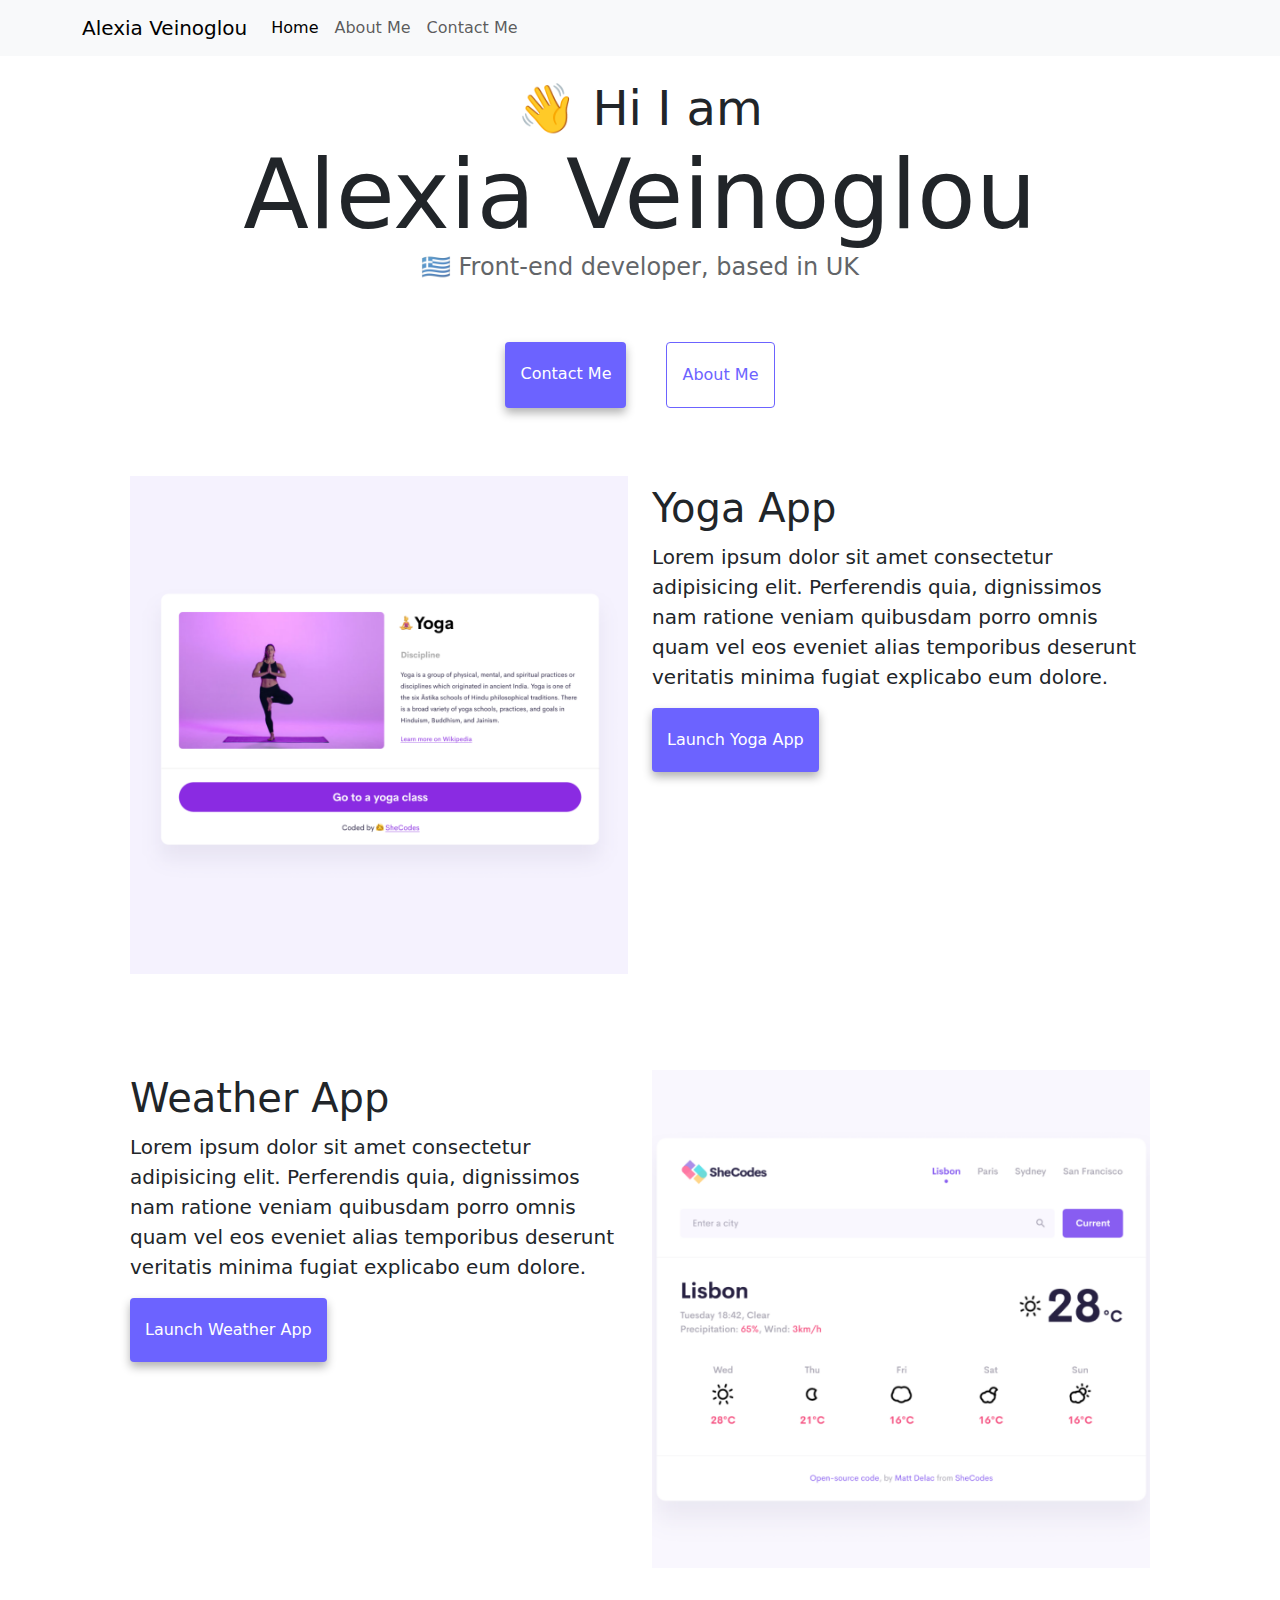
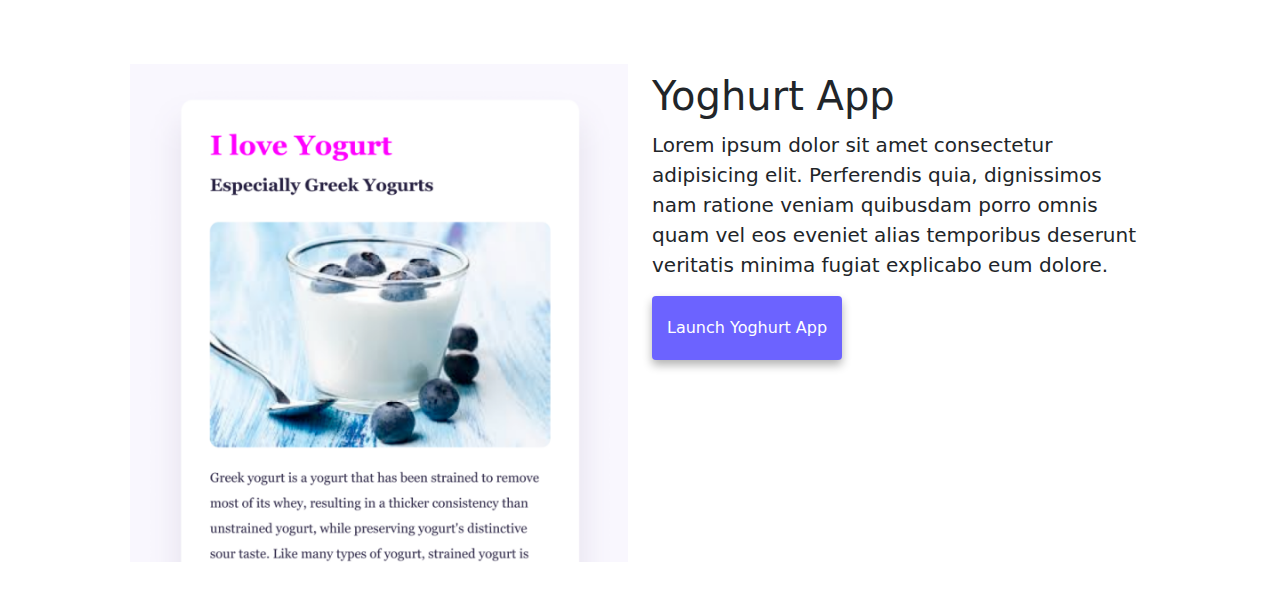
==== index.html @ 29571ba5 "Initial commit" ====
<!DOCTYPE html>
<html lang="en">
  <head>
    <meta charset="UTF-8" />
    <meta http-equiv="X-UA-Compatible" content="IE=edge" />
    <meta name="viewport" content="width=device-width, initial-scale=1.0" />
    <title>Alexia Veinoglou</title>
    <link
      href="https://cdn.jsdelivr.net/npm/bootstrap@5.3.3/dist/css/bootstrap.min.css"
      rel="stylesheet"
      integrity="sha384-QWTKZyjpPEjISv5WaRU9OFeRpok6YctnYmDr5pNlyT2bRjXh0JMhjY6hW+ALEwIH"
      crossorigin="anonymous"
    />
    <script
      src="https://cdn.jsdelivr.net/npm/bootstrap@5.3.3/dist/js/bootstrap.bundle.min.js"
      integrity="sha384-YvpcrYf0tY3lHB60NNkmXc5s9fDVZLESaAA55NDzOxhy9GkcIdslK1eN7N6jIeHz"
      crossorigin="anonymous"
    ></script>
    <link rel="stylesheet" href="style.css" />
  </head>
  <body>
    <nav class="navbar navbar-expand-lg bg-body-tertiary sticky-top">
      <div class="container">
        <a class="navbar-brand" href="index.html">Alexia Veinoglou</a>
        <button
          class="navbar-toggler"
          type="button"
          data-bs-toggle="collapse"
          data-bs-target="#navbarNavAltMarkup"
          aria-controls="navbarNavAltMarkup"
          aria-expanded="false"
          aria-label="Toggle navigation"
        >
          <span class="navbar-toggler-icon"></span>
        </button>
        <div class="collapse navbar-collapse" id="navbarNavAltMarkup">
          <div class="navbar-nav">
            <a class="nav-link active" aria-current="page" href="index.html"
              >Home</a
            >
            <a class="nav-link" href="about.html">About Me</a>
            <a class="nav-link" href="about.html#contact">Contact Me</a>
          </div>
        </div>
      </div>
    </nav>
    <div class="mt-4">
      <h2>👋 Hi I am</h2>
      <h1>Alexia Veinoglou</h1>
      <h3>🇬🇷 Front-end developer, based in UK</h3>
    </div>
    <div class="navigation-links">
      <a href="about.html#contact" class="contact-link">Contact me</a>
      <a href="about.html" class="about-link">About me</a>
    </div>

    <div class="container">
      <div class="row p-5">
        <div class="col-md-6">
          <img src="images/yoga.png" alt="yoga app photo" class="img-fluid" />
        </div>
        <div class="col-md-6 mt-2">
          <h4>Yoga App</h4>
          <p class="app-description">
            Lorem ipsum dolor sit amet consectetur adipisicing elit. Perferendis
            quia, dignissimos nam ratione veniam quibusdam porro omnis quam vel
            eos eveniet alias temporibus deserunt veritatis minima fugiat
            explicabo eum dolore.
          </p>
          <a class="app-links mb-4" href="#">Launch yoga app</a>
        </div>
      </div>
      <div class="row p-5">
        <div class="col-md-6 mt-1">
          <h4>Weather App</h4>
          <p class="app-description">
            Lorem ipsum dolor sit amet consectetur adipisicing elit. Perferendis
            quia, dignissimos nam ratione veniam quibusdam porro omnis quam vel
            eos eveniet alias temporibus deserunt veritatis minima fugiat
            explicabo eum dolore.
          </p>
          <a class="app-links mb-4" href="#">Launch weather app</a>
        </div>
        <div class="col-md-6">
          <img
            src="images/weather.png"
            alt="weather app photo"
            class="img-fluid"
          />
        </div>
      </div>
      <div class="row p-5">
        <div class="col-md-6">
          <img
            src="images/yogurt.png"
            alt="yoghurt app photo"
            class="img-fluid"
          />
        </div>
        <div class="col-md-6 mt-2">
          <h4>Yoghurt App</h4>
          <p class="app-description">
            Lorem ipsum dolor sit amet consectetur adipisicing elit. Perferendis
            quia, dignissimos nam ratione veniam quibusdam porro omnis quam vel
            eos eveniet alias temporibus deserunt veritatis minima fugiat
            explicabo eum dolore.
          </p>
          <a class="app-links mb-4" href="#">Launch yoghurt app</a>
        </div>
      </div>
    </div>
  </body>
</html>
---- style.css ----
:root {
  --primary-color: #6c63ff;
  --secondary-color: #f5f2fe;
  --box-shadow: 0 5px 10px rgba(0, 0, 0, 0.3);
}

h1,
h2,
h3 {
  text-align: center;
  margin: 0;
}

h1 {
  font-size: 96px;
}

h2 {
  font-size: 48px;
}

h3 {
  font-size: 24px;
  opacity: 0.7;
}

h4 {
  font-size: 40px;
}

.about-paragraph {
  font-size: 20px;
  line-height: 1.5;
  margin: 20px;
  padding: 10px;
  text-align: center;
}

.navigation-links {
  display: flex;
  margin-top: 40px;
  justify-content: center;
}

.navigation-links a {
  margin: 20px;
  border-radius: 4px;
  padding: 20px 15px;
  text-decoration: none;
  text-transform: capitalize;
}

.contact-link {
  background: var(--primary-color);
  box-shadow: var(--box-shadow);
  color: white;
}

.about-link {
  color: var(--primary-color);
  border: 1px solid var(--primary-color);
}

.app-links {
  display: inline-block;
  background: var(--primary-color);
  box-shadow: var(--box-shadow);
  color: white;
  border-radius: 4px;
  padding: 20px 15px;
  text-decoration: none;
  text-transform: capitalize;
}

.app-description {
  font-size: 20px;
  line-height: 1.5;
  margin-top: 10px;
}

.email-link {
  display: flex;
  justify-content: center;
  color: var(--primary-color);
  font-size: 28px;
  text-decoration: none;
}

.email-link:hover {
  text-decoration: underline;
}
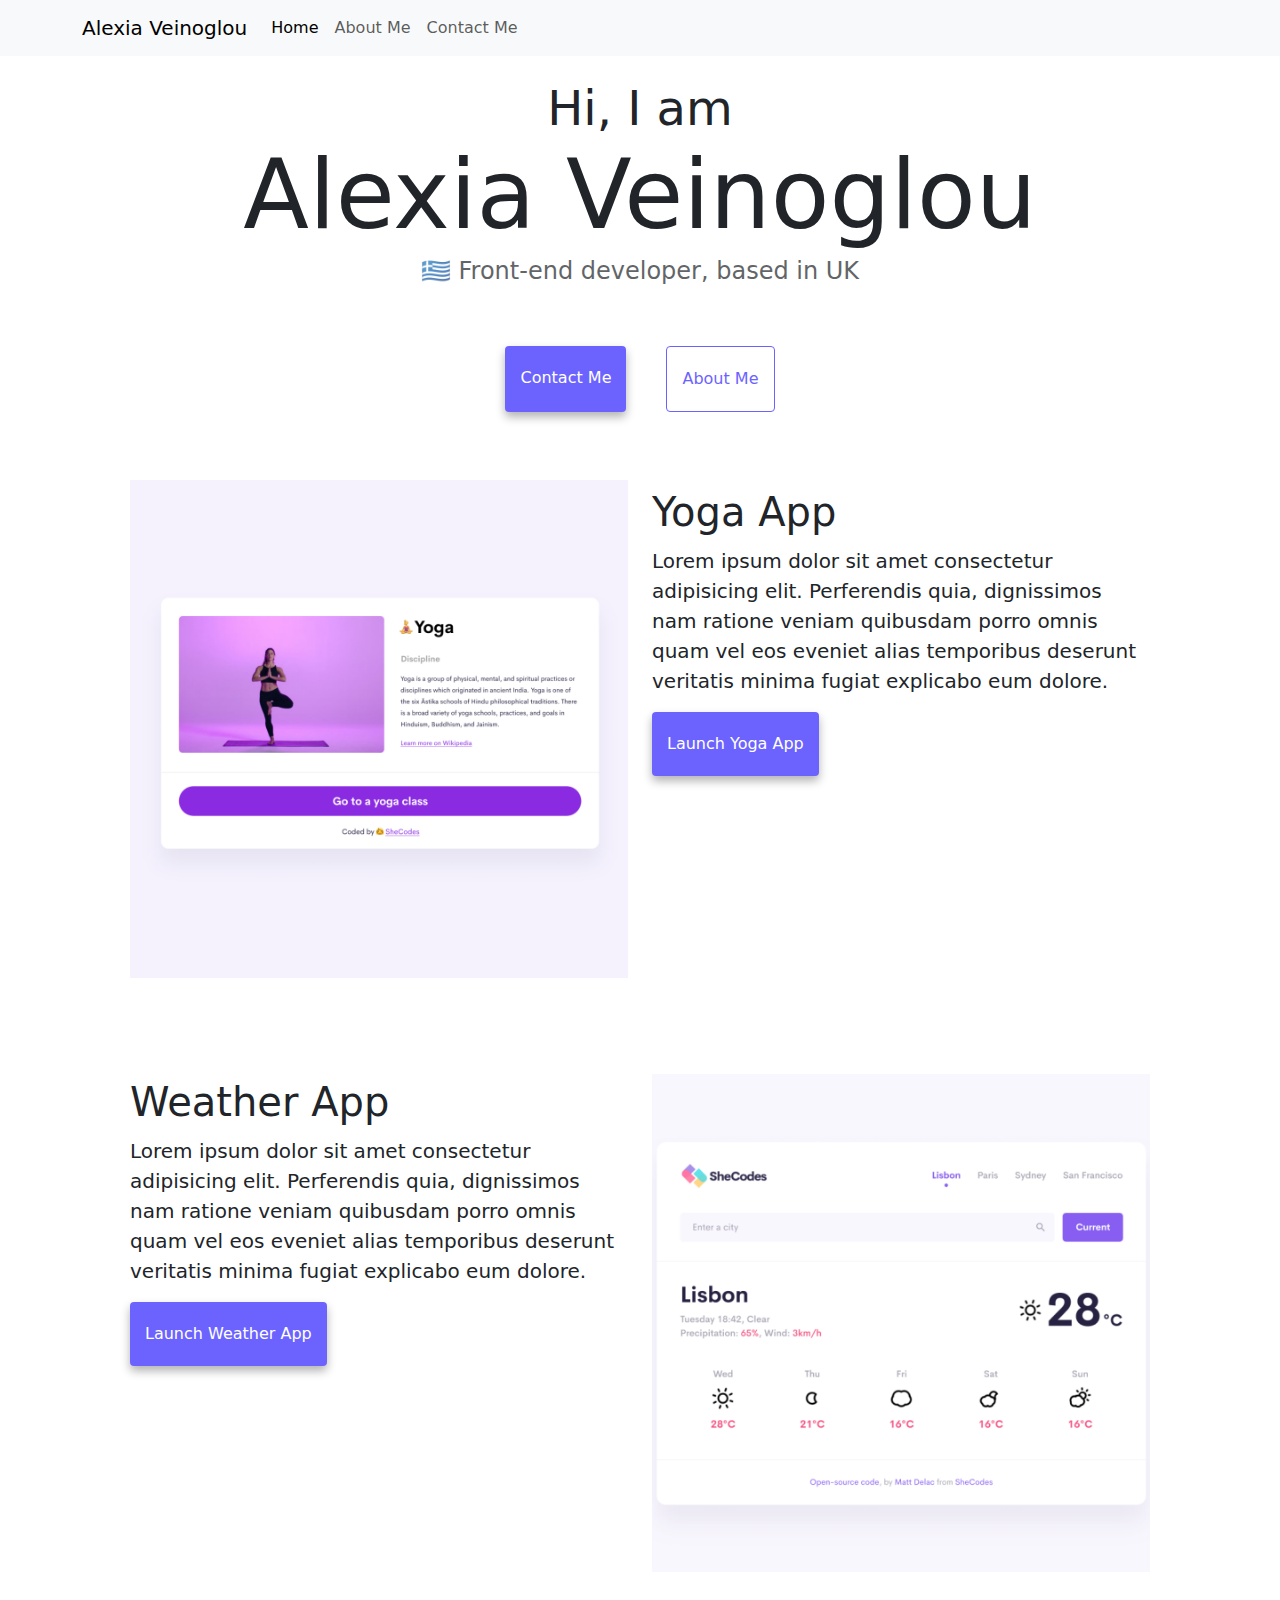
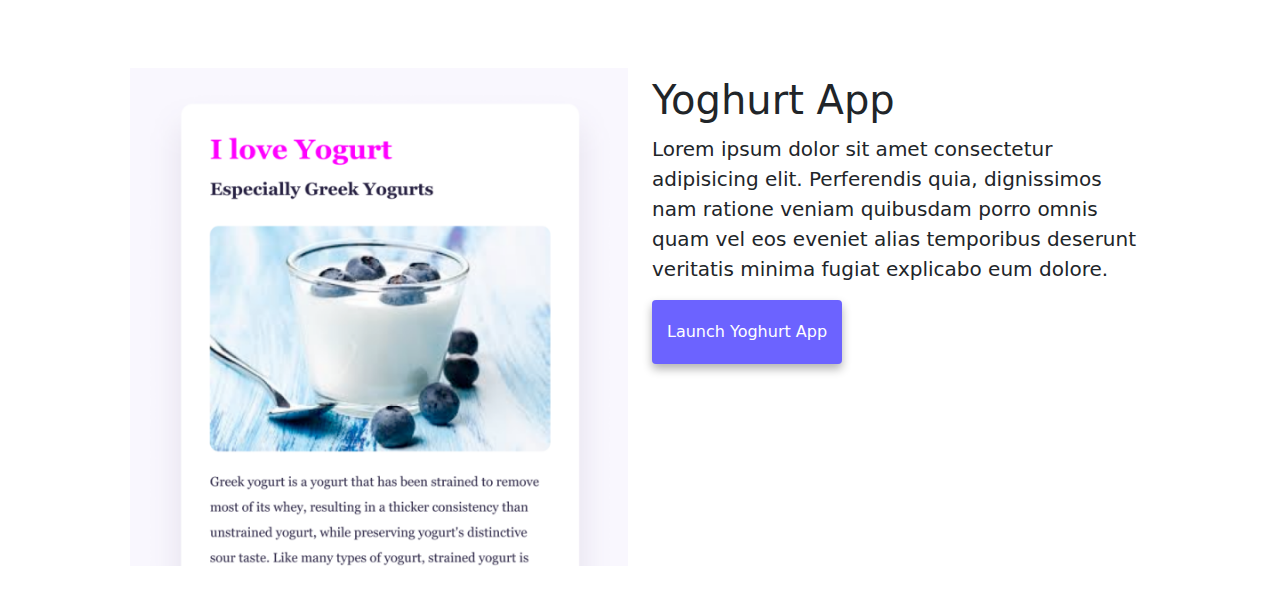
==== commit 51da2de0: "Made website responsive" ====
--- a/index.html
+++ b/index.html
@@ -45,9 +45,9 @@
       </div>
     </nav>
     <div class="mt-4">
-      <h2>👋 Hi I am</h2>
+      <h2>Hi, I am</h2>
       <h1>Alexia Veinoglou</h1>
-      <h3>🇬🇷 Front-end developer, based in UK</h3>
+      <h3 class="mt-1">🇬🇷 Front-end developer, based in UK</h3>
     </div>
     <div class="navigation-links">
       <a href="about.html#contact" class="contact-link">Contact me</a>
@@ -57,7 +57,7 @@
     <div class="container">
       <div class="row p-5">
         <div class="col-md-6">
-          <img src="images/yoga.png" alt="yoga app photo" class="img-fluid" />
+          <img src="images/yoga.png" alt="yoga app photo" class="img-fluid d-none d-sm-block" />
         </div>
         <div class="col-md-6 mt-2">
           <h4>Yoga App</h4>
@@ -85,7 +85,7 @@
           <img
             src="images/weather.png"
             alt="weather app photo"
-            class="img-fluid"
+            class="img-fluid d-none d-sm-block"
           />
         </div>
       </div>
@@ -94,7 +94,7 @@
           <img
             src="images/yogurt.png"
             alt="yoghurt app photo"
-            class="img-fluid"
+            class="img-fluid d-none d-sm-block"
           />
         </div>
         <div class="col-md-6 mt-2">
--- a/style.css
+++ b/style.css
@@ -89,3 +89,33 @@
 .email-link:hover {
   text-decoration: underline;
 }
+
+@media (max-width: 576px) {
+  h1 {
+    font-size: 40px;
+  }
+  h2 {
+    font-size: 35px;
+  }
+  h3 {
+    font-size: 18px;
+  }
+
+  h4 {
+    text-align: center;
+  }
+
+  .about-paragraph,
+  .app-description {
+    font-size: 18px;
+  }
+
+  .app-description {
+    text-align: center;
+  }
+
+  .app-links {
+    width: 100%;
+    text-align: center;
+  }
+}
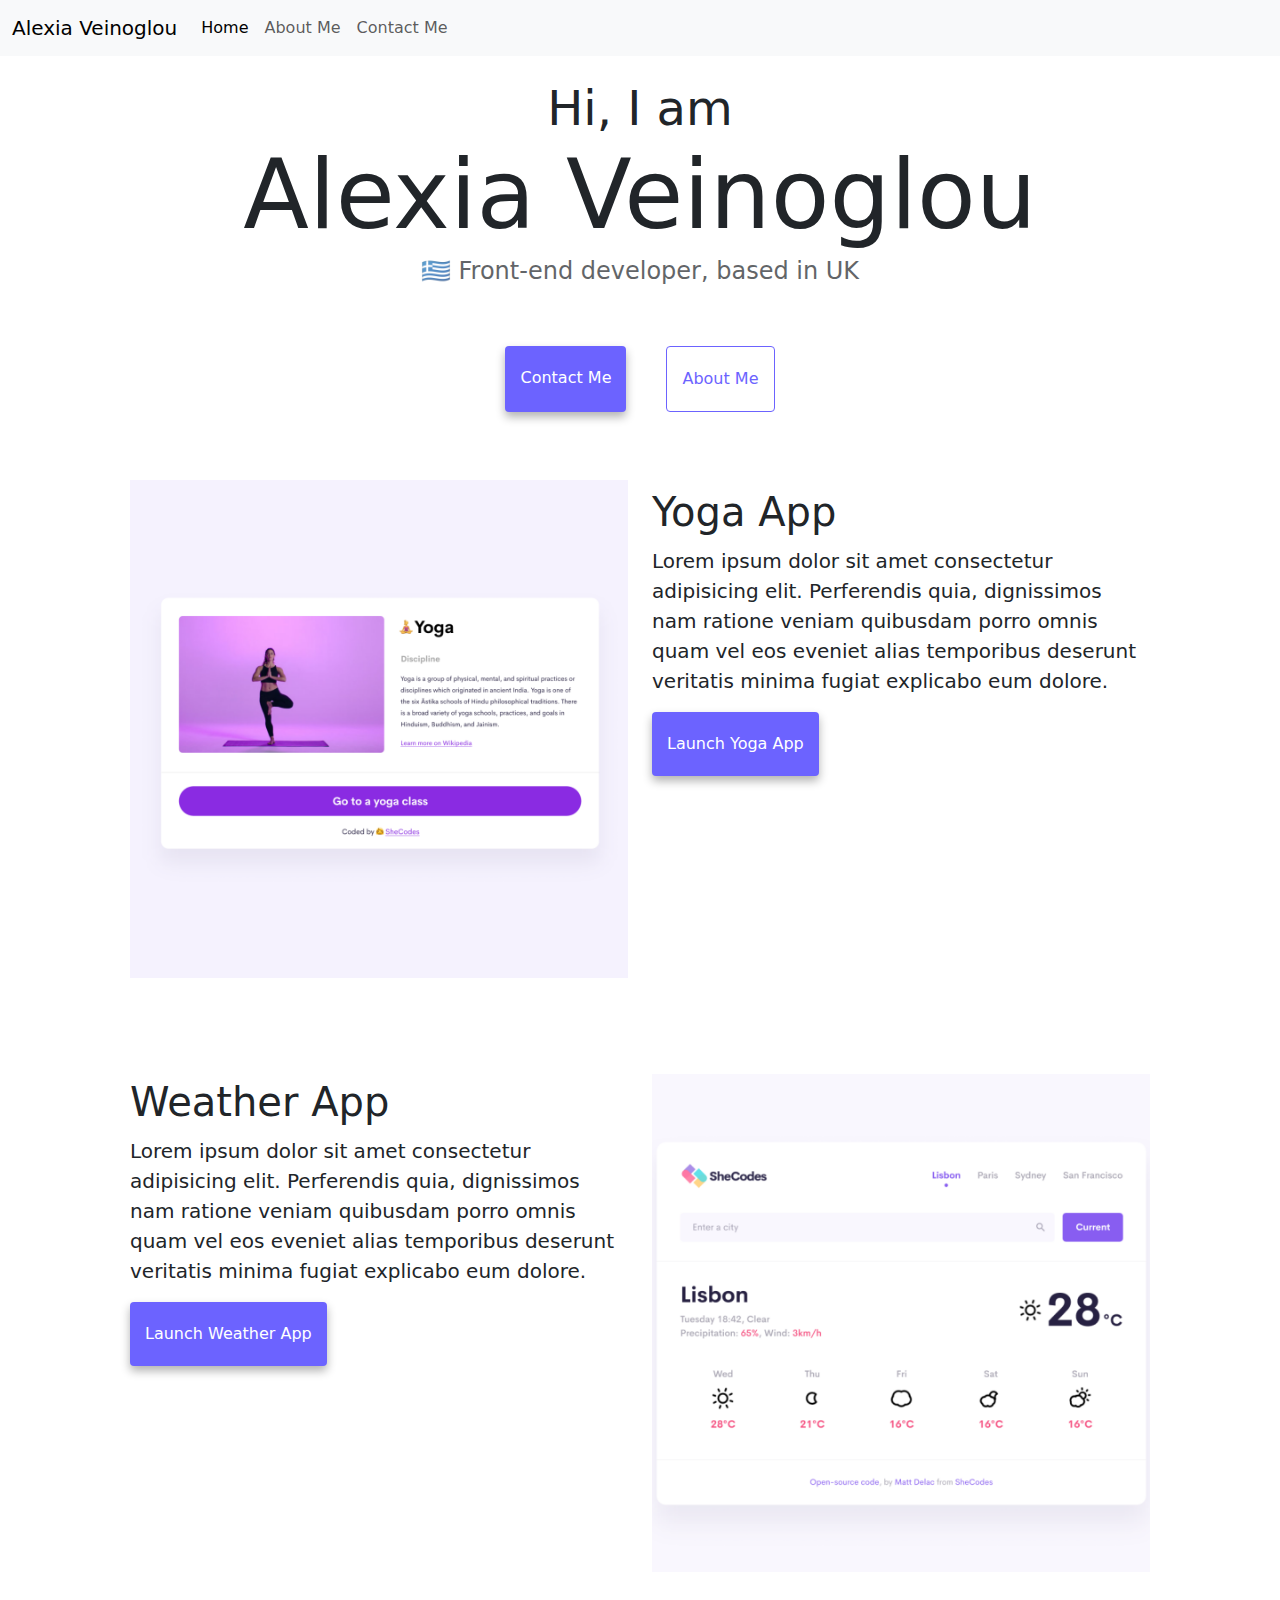
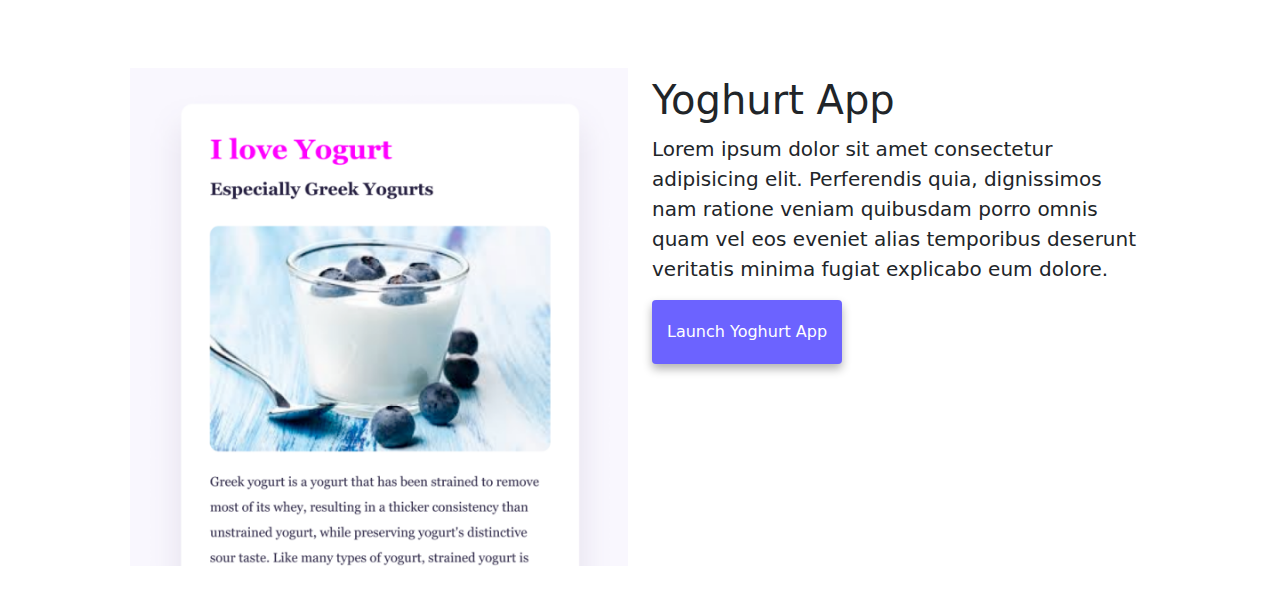
==== commit 19355de6: "Improved navbar responsiveness" ====
--- a/index.html
+++ b/index.html
@@ -20,7 +20,7 @@
   </head>
   <body>
     <nav class="navbar navbar-expand-lg bg-body-tertiary sticky-top">
-      <div class="container">
+      <div class="container-fluid">
         <a class="navbar-brand" href="index.html">Alexia Veinoglou</a>
         <button
           class="navbar-toggler"
